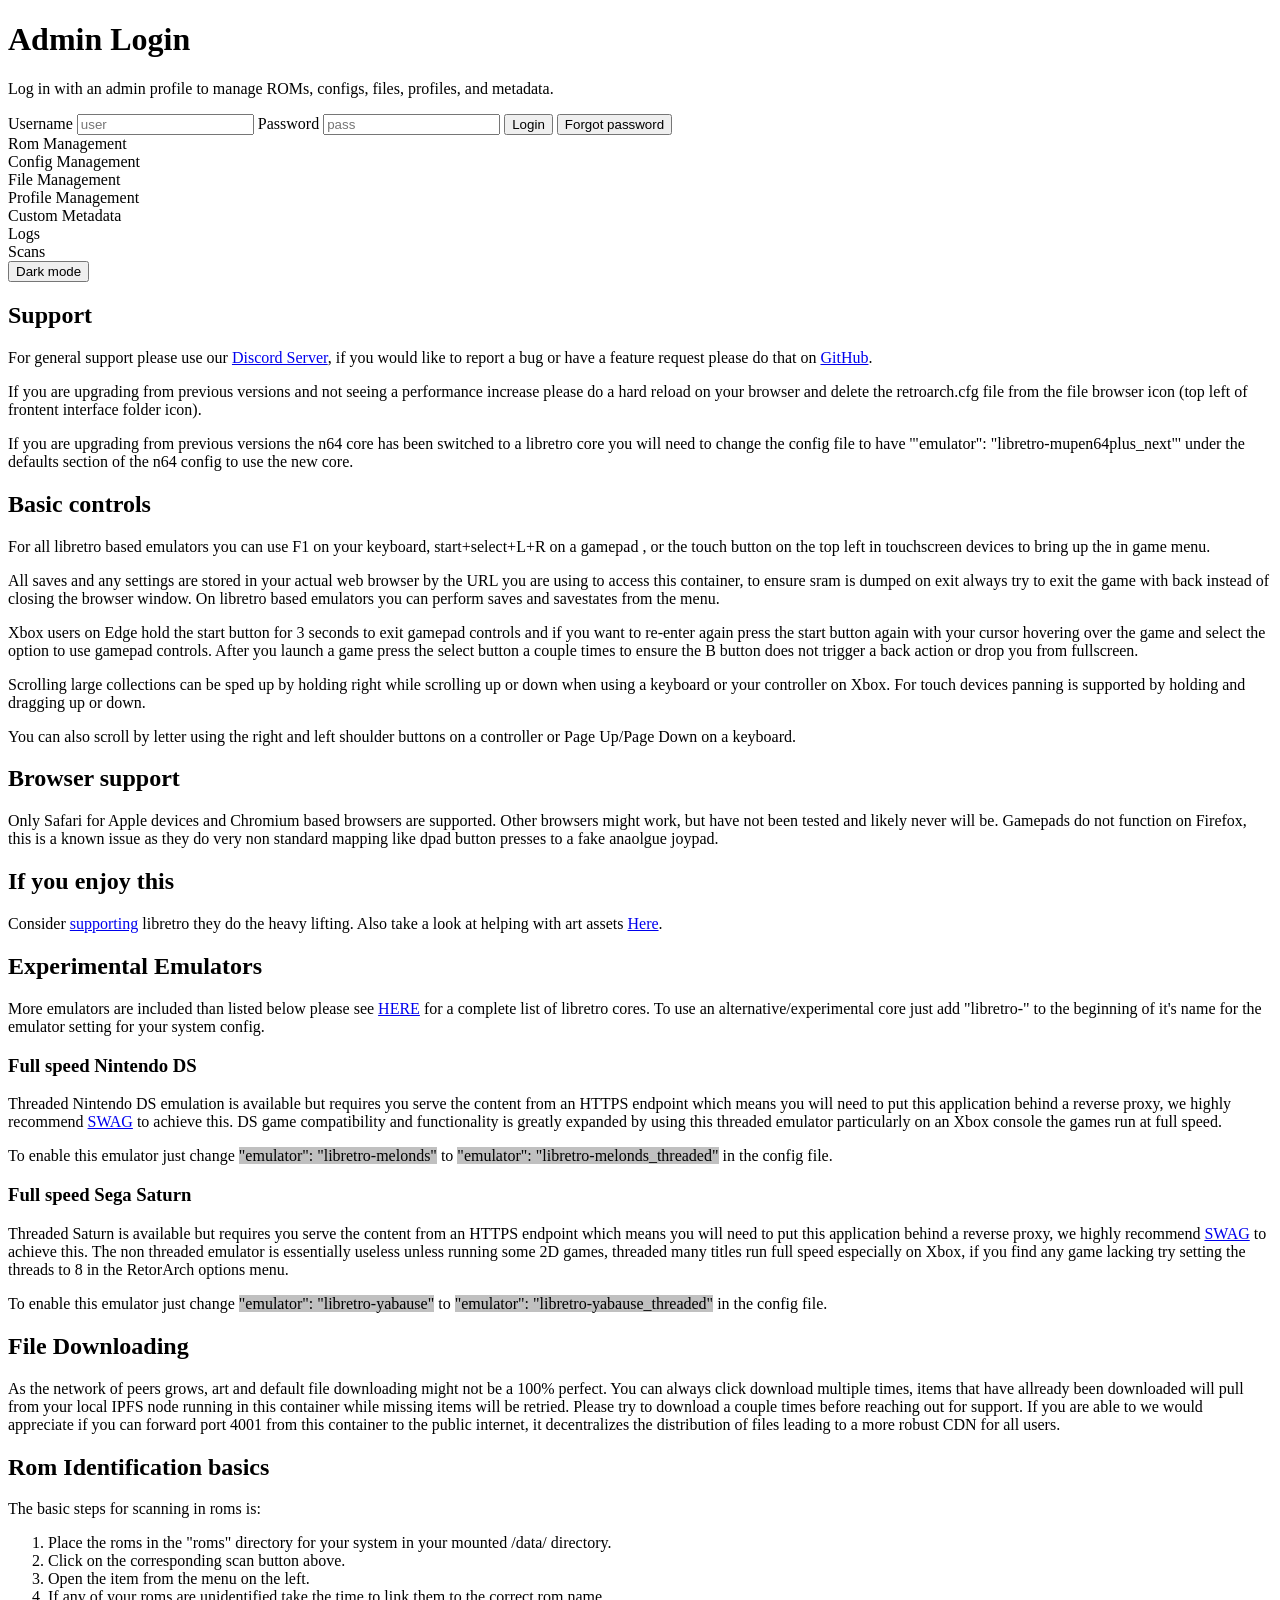
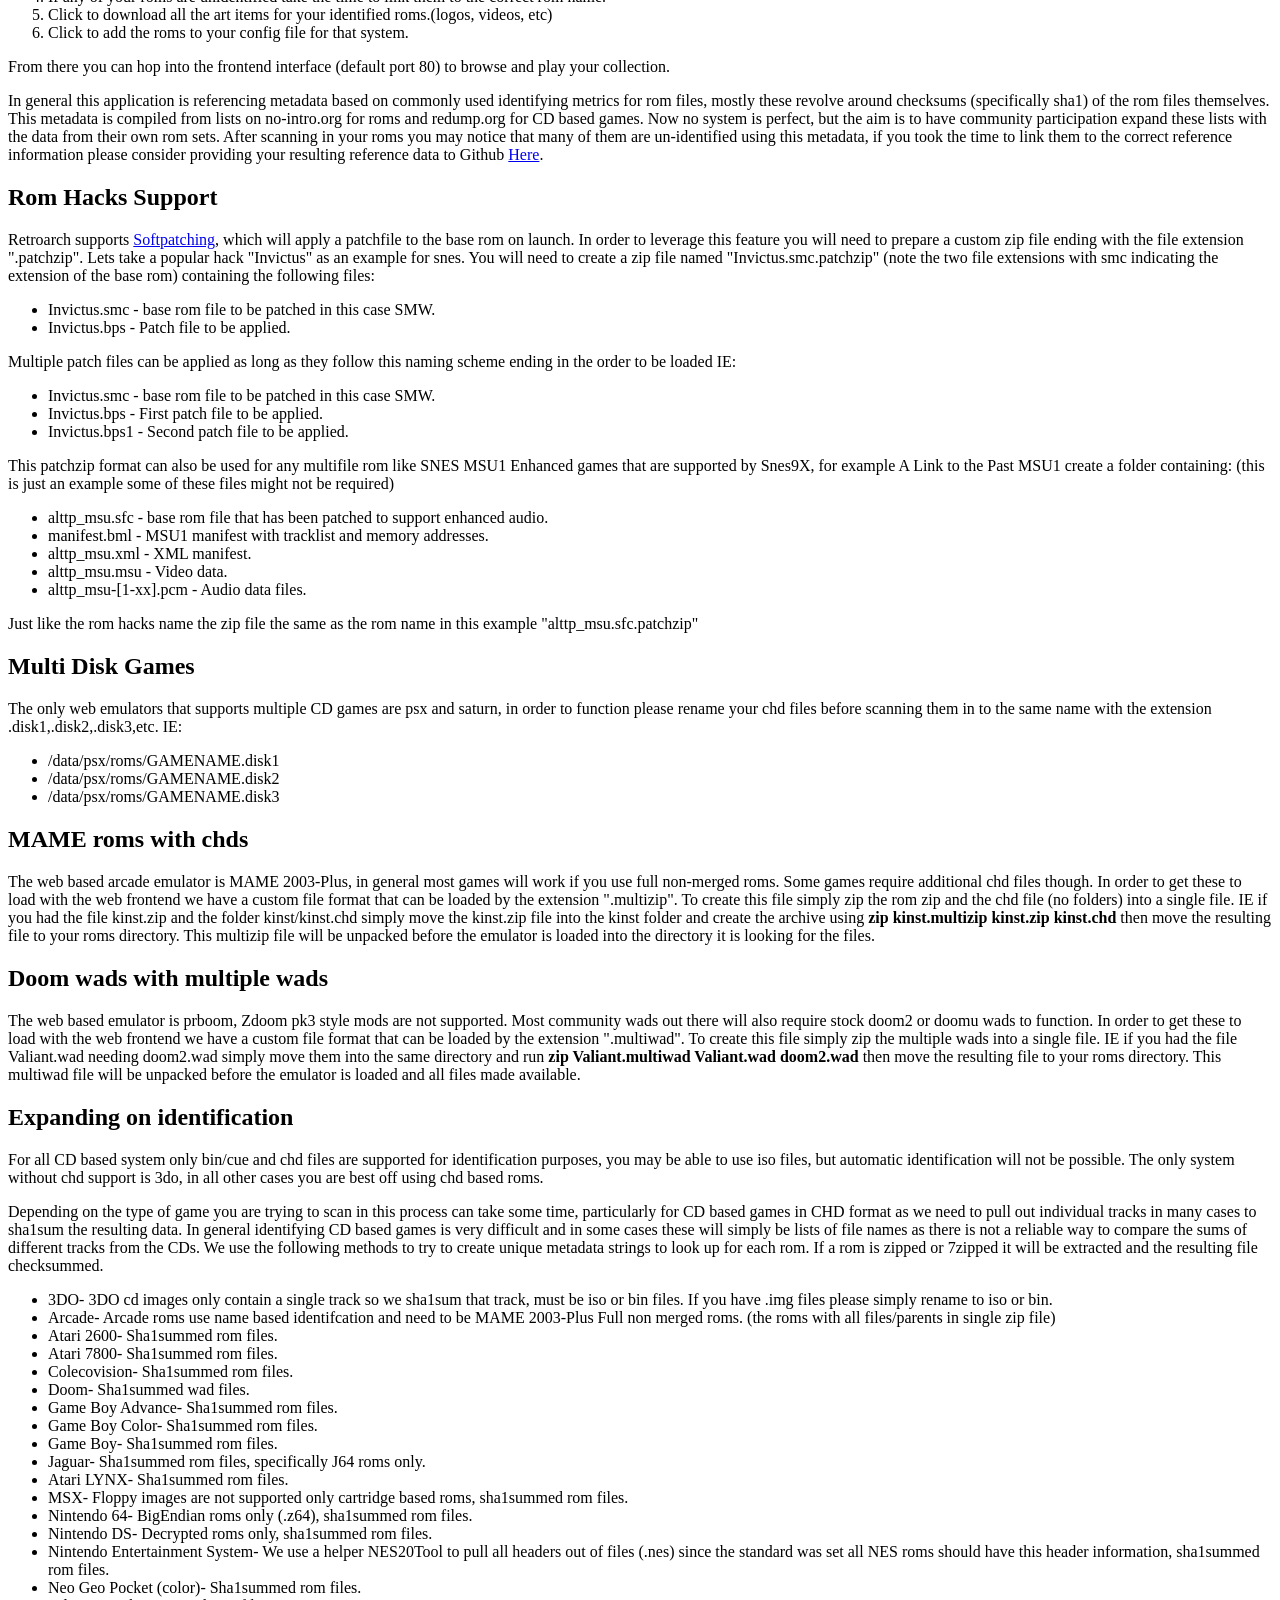
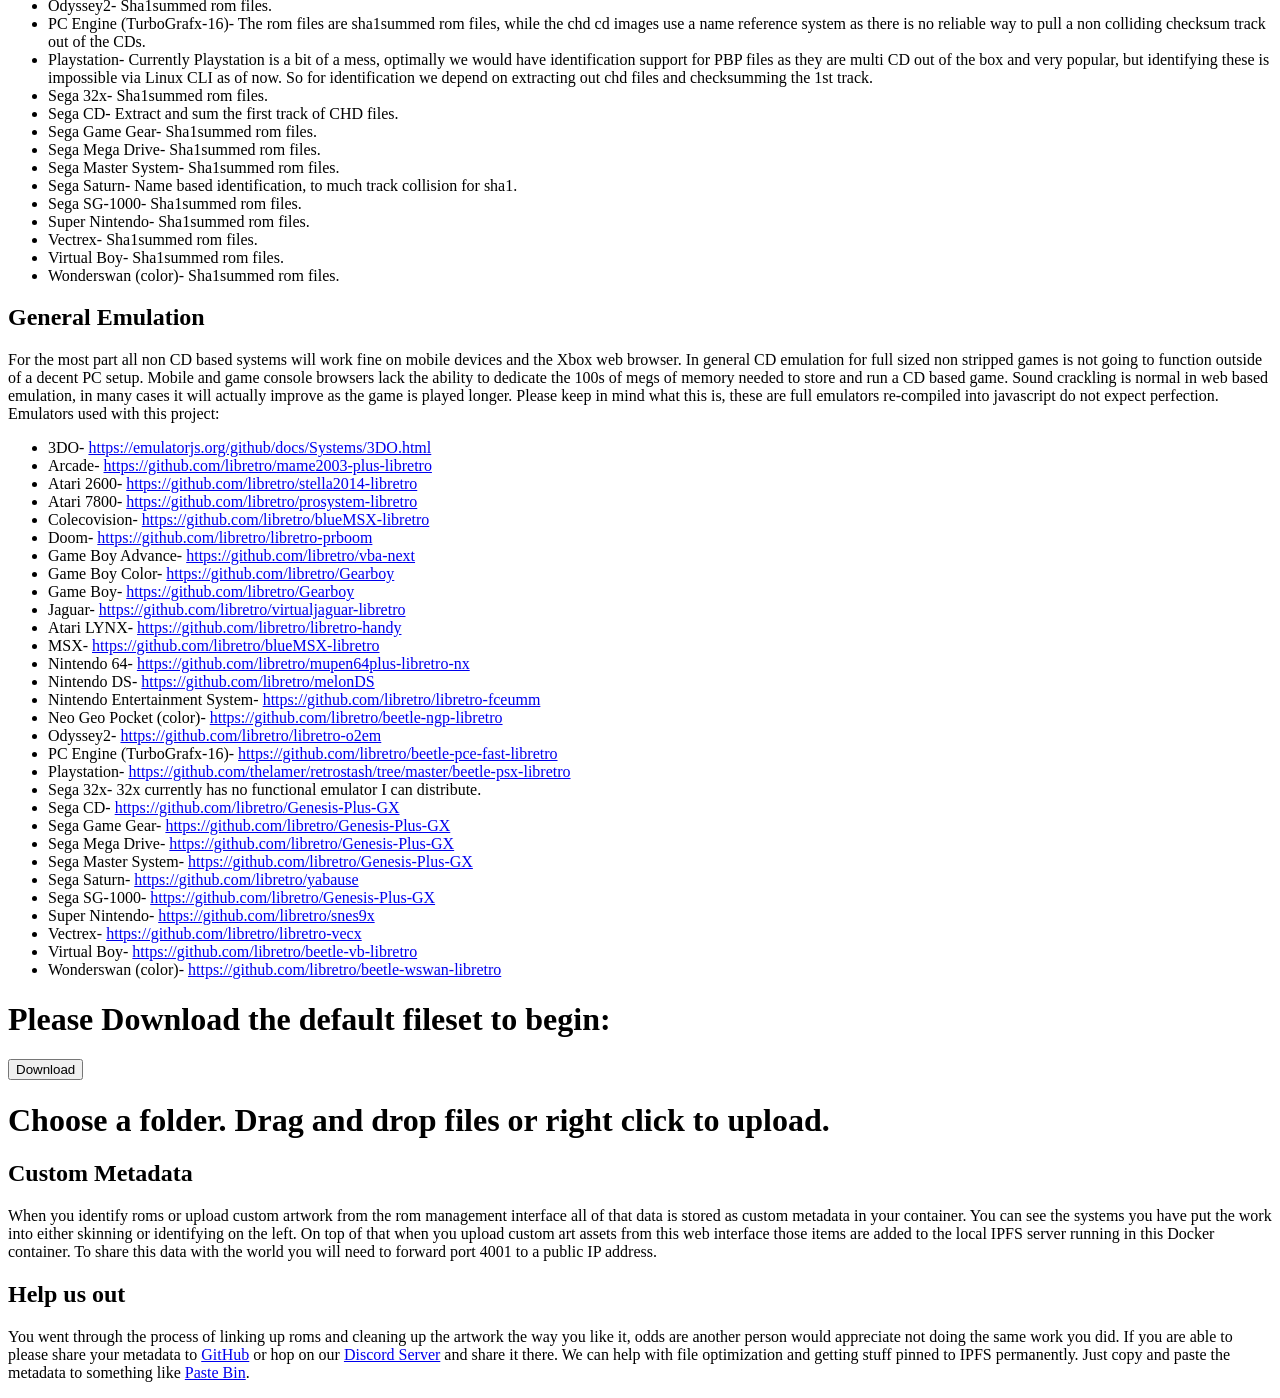
==== docker/linuxserver-overlay/public/index.html @ cae98486 "Fix admin art scan button wiring" ====
<!DOCTYPE html>
<html>
  <head>
    <title>EmulatorJS Manager</title>
    <meta name="viewport" content="width=device-width, initial-scale=1">
    <script>
      (function() {
        var savedTheme = localStorage.getItem('ejs-admin-theme');
        var prefersDark = window.matchMedia && window.matchMedia('(prefers-color-scheme: dark)').matches;
        document.documentElement.setAttribute('data-theme', savedTheme || (prefersDark ? 'dark' : 'light'));
      }());
    </script>
    <link rel="stylesheet" href="public/css/index.css?v=20260426-scan-fix-2">
  </head>
  <body class="admin-locked">
    <div id="admin-login" class="admin-login">
      <form id="admin-login-form" class="admin-login-card">
        <h1>Admin Login</h1>
        <p>Log in with an admin profile to manage ROMs, configs, files, profiles, and metadata.</p>
        <label for="admin-login-user">Username</label>
        <input id="admin-login-user" type="text" autocomplete="username" placeholder="user">
        <label for="admin-login-pass">Password</label>
        <input id="admin-login-pass" type="password" autocomplete="current-password" placeholder="pass">
        <button class="button" type="submit">Login</button>
        <button class="button" type="button" onclick="forgotAdminPassword()">Forgot password</button>
        <div id="admin-login-status" class="admin-login-status"></div>
      </form>
    </div>
    <div id="top" class="top">
      <div id="nav" class="nav">
        <div onclick="renderRoms()" class="top-item">Rom Management</div>
        <div onclick="renderConfigss()" class="top-item">Config Management</div>
        <div onclick="renderFiles()" class="top-item">File Management</div>
        <div onclick="renderProfile()" class="top-item">Profile Management</div>
        <div onclick="renderMeta()" class="top-item">Custom Metadata</div>
        <div onclick="renderLogsView()" class="top-item">Logs</div>
        <div onclick="renderScansView()" class="top-item">Scans</div>
      </div>
      <div class="theme-actions">
        <button id="theme-toggle" class="button theme-toggle" type="button" aria-label="Toggle dark mode">Dark mode</button>
      </div>
      <div id="admin-session" class="nav-buttons"></div>
      <div id="nav-buttons" class="nav-buttons"></div>
    </div>
    <div class="page-container">
      <div id="side"></div>
      <div id="main"></div>
    </div>
    <div id="modal">
      <div id="modal-content"></div>
      <div id="close" onclick="closeModal()"></div>
    </div>
    <div id="rominfo" class="hidden">
      <div class="readme">
        <h2>Support</h2>
	<p>For general support please use our <a href="https://discord.gg/YWrKVTn">Discord Server</a>, if you would like to report a bug or have a feature request please do that on <a href="https://github.com/linuxserver/emulatorjs/issues">GitHub</a>.</p>
        <p>If you are upgrading from previous versions and not seeing a performance increase please do a hard reload on your browser and delete the retroarch.cfg file from the file browser icon (top left of frontent interface folder icon).</p>
        <p>If you are upgrading from previous versions the n64 core has been switched to a libretro core you will need to change the config file to have '"emulator": "libretro-mupen64plus_next"' under the defaults section of the n64 config to use the new core.</p>
        <h2>Basic controls</h2>
        <p>For all libretro based emulators you can use F1 on your keyboard, start+select+L+R on a gamepad , or the touch button on the top left in touchscreen devices to bring up the in game menu.</p>
        <p>All saves and any settings are stored in your actual web browser by the URL you are using to access this container, to ensure sram is dumped on exit always try to exit the game with back instead of closing the browser window. On libretro based emulators you can perform saves and savestates from the menu.</p>
        <p>Xbox users on Edge hold the start button for 3 seconds to exit gamepad controls and if you want to re-enter again press the start button again with your cursor hovering over the game and select the option to use gamepad controls. After you launch a game press the select button a couple times to ensure the B button does not trigger a back action or drop you from fullscreen.</p>
	<p>Scrolling large collections can be sped up by holding right while scrolling up or down when using a keyboard or your controller on Xbox. For touch devices panning is supported by holding and dragging up or down.</p>
        <p>You can also scroll by letter using the right and left shoulder buttons on a controller or Page Up/Page Down on a keyboard.</p>
	<h2>Browser support</h2>
	<p>Only Safari for Apple devices and Chromium based browsers are supported. Other browsers might work, but have not been tested and likely never will be. Gamepads do not function on Firefox, this is a known issue as they do very non standard mapping like dpad button presses to a fake anaolgue joypad.</p>
        <h2>If you enjoy this</h2>
	<p>Consider <a href="https://retroarch.com/index.php?page=donate">supporting</a> libretro they do the heavy lifting. Also take a look at helping with art assets <a href="https://github.com/linuxserver/emulatorjs">Here</a>.</p>
        <h2>Experimental Emulators</h2>
        <p>More emulators are included than listed below please see <a href="https://github.com/linuxserver/libretrojs">HERE</a> for a complete list of libretro cores. To use an alternative/experimental core just add "libretro-" to the beginning of it's name for the emulator setting for your system config.</p>
	<h3>Full speed Nintendo DS</h3>
	<p>Threaded Nintendo DS emulation is available but requires you serve the content from an HTTPS endpoint which means you will need to put this application behind a reverse proxy, we highly recommend <a href="https://github.com/linuxserver/docker-swag">SWAG</a> to achieve this. DS game compatibility and functionality is greatly expanded by using this threaded emulator particularly on an Xbox console the games run at full speed.</p>
	<p>To enable this emulator just change <span style="background-color:silver;">"emulator": "libretro-melonds"</span> to <span style="background-color:silver;">"emulator": "libretro-melonds_threaded"</span> in the config file.</p>
        <h3>Full speed Sega Saturn</h3>
        <p>Threaded Saturn is available but requires you serve the content from an HTTPS endpoint which means you will need to put this application behind a reverse proxy, we highly recommend <a href="https://github.com/linuxserver/docker-swag">SWAG</a> to achieve this. The non threaded emulator is essentially useless unless running some 2D games, threaded many titles run full speed especially on Xbox, if you find any game lacking try setting the threads to 8 in the RetorArch options menu.</p>
        <p>To enable this emulator just change <span style="background-color:silver;">"emulator": "libretro-yabause"</span> to <span style="background-color:silver;">"emulator": "libretro-yabause_threaded"</span> in the config file.</p>
        <h2>File Downloading</h2>
        <p>As the network of peers grows, art and default file downloading might not be a 100% perfect. You can always click download multiple times, items that have allready been downloaded will pull from your local IPFS node running in this container while missing items will be retried. Please try to download a couple times before reaching out for support. If you are able to we would appreciate if you can forward port 4001 from this container to the public internet, it decentralizes the distribution of files leading to a more robust CDN for all users.</p>
        <h2>Rom Identification basics</h2>
        <p>The basic steps for scanning in roms is:</p>
        <ol>
          <li>Place the roms in the "roms" directory for your system in your mounted /data/ directory.</li>
          <li>Click on the corresponding scan button above.</li>
          <li>Open the item from the menu on the left.</li>
          <li>If any of your roms are unidentified take the time to link them to the correct rom name.</li>
          <li>Click to download all the art items for your identified roms.(logos, videos, etc)</li>
          <li>Click to add the roms to your config file for that system.</li>
        </ol>
        <p>From there you can hop into the frontend interface (default port 80) to browse and play your collection.</p>
        <p>In general this application is referencing metadata based on commonly used identifying metrics for rom files, mostly these revolve around checksums (specifically sha1) of the rom files themselves. This metadata is compiled from lists on no-intro.org for roms and redump.org for CD based games. Now no system is perfect, but the aim is to have community participation expand these lists with the data from their own rom sets. After scanning in your roms you may notice that many of them are un-identified using this metadata, if you took the time to link them to the correct reference information please consider providing your resulting reference data to Github <a href="https://github.com/linuxserver/emulatorjs">Here</a>.</p>
        <h2>Rom Hacks Support</h2>
        <p>Retroarch supports <a href="https://docs.libretro.com/guides/softpatching/">Softpatching</a>, which will apply a patchfile to the base rom on launch. In order to leverage this feature you will need to prepare a custom zip file ending with the file extension ".patchzip". Lets take a popular hack "Invictus" as an example for snes. You will need to create a zip file named "Invictus.smc.patchzip" (note the two file extensions with smc indicating the extension of the base rom) containing the following files:</p>
        <ul>
          <li>Invictus.smc - base rom file to be patched in this case SMW.</li>
          <li>Invictus.bps - Patch file to be applied.</li>
        </ul>
        <p>Multiple patch files can be applied as long as they follow this naming scheme ending in the order to be loaded IE:</p>
        <ul>
          <li>Invictus.smc - base rom file to be patched in this case SMW.</li>
          <li>Invictus.bps - First patch file to be applied.</li>
          <li>Invictus.bps1 - Second patch file to be applied.</li>
        </ul>
        <p>This patchzip format can also be used for any multifile rom like SNES MSU1 Enhanced games that are supported by Snes9X, for example A Link to the Past MSU1 create a folder containing: (this is just an example some of these files might not be required)</p>
        <ul>
          <li>alttp_msu.sfc - base rom file that has been patched to support enhanced audio.</li>
          <li>manifest.bml - MSU1 manifest with tracklist and memory addresses.</li>
          <li>alttp_msu.xml - XML manifest.</li>
          <li>alttp_msu.msu - Video data.</li>
          <li>alttp_msu-[1-xx].pcm - Audio data files.</li>
        </ul>
        <p>Just like the rom hacks name the zip file the same as the rom name in this example "alttp_msu.sfc.patchzip"</p>
        <h2>Multi Disk Games</h2>
        <p>The only web emulators that supports multiple CD games are psx and saturn, in order to function please rename your chd files before scanning them in to the same name with the extension .disk1,.disk2,.disk3,etc. IE:</p>
        <ul>
          <li>/data/psx/roms/GAMENAME.disk1</li>
          <li>/data/psx/roms/GAMENAME.disk2</li>
          <li>/data/psx/roms/GAMENAME.disk3</li>
        </ul>
	<h2>MAME roms with chds</h2>
	<p>The web based arcade emulator is MAME 2003-Plus, in general most games will work if you use full non-merged roms. Some games require additional chd files though. In order to get these to load with the web frontend we have a custom file format that can be loaded by the extension ".multizip". To create this file simply zip the rom zip and the chd file (no folders) into a single file. IE if you had the file kinst.zip and the folder kinst/kinst.chd simply move the kinst.zip file into the kinst folder and create the archive using <b>zip kinst.multizip kinst.zip kinst.chd</b> then move the resulting file to your roms directory. This multizip file will be unpacked before the emulator is loaded into the directory it is looking for the files.</p>
        <h2>Doom wads with multiple wads</h2>
        <p>The web based emulator is prboom, Zdoom pk3 style mods are not supported. Most community wads out there will also require stock doom2 or doomu wads to function. In order to get these to load with the web frontend we have a custom file format that can be loaded by the extension ".multiwad". To create this file simply zip the multiple wads into a single file. IE if you had the file Valiant.wad needing doom2.wad simply move them into the same directory and run <b>zip Valiant.multiwad Valiant.wad doom2.wad</b> then move the resulting file to your roms directory. This multiwad file will be unpacked before the emulator is loaded and all files made available.</p>
        <h2>Expanding on identification</h2>
        <p>For all CD based system only bin/cue and chd files are supported for identification purposes, you may be able to use iso files, but automatic identification will not be possible. The only system without chd support is 3do, in all other cases you are best off using chd based roms.<p>
        <p>Depending on the type of game you are trying to scan in this process can take some time, particularly for CD based games in CHD format as we need to pull out individual tracks in many cases to sha1sum the resulting data. In general identifying CD based games is very difficult and in some cases these will simply be lists of file names as there is not a reliable way to compare the sums of different tracks from the CDs. We use the following methods to try to create unique metadata strings to look up for each rom. If a rom is zipped or 7zipped it will be extracted and the resulting file checksummed.</p>
        <ul>
          <li>3DO- 3DO cd images only contain a single track so we sha1sum that track, must be iso or bin files. If you have .img files please simply rename to iso or bin.</li>
          <li>Arcade- Arcade roms use name based identifcation and need to be MAME 2003-Plus Full non merged roms. (the roms with all files/parents in single zip file)</li>
          <li>Atari 2600- Sha1summed rom files.</li>
          <li>Atari 7800- Sha1summed rom files.</li>
          <li>Colecovision- Sha1summed rom files.</li>
          <li>Doom- Sha1summed wad files.</li>
          <li>Game Boy Advance- Sha1summed rom files.</li>
          <li>Game Boy Color- Sha1summed rom files.</li>
          <li>Game Boy- Sha1summed rom files.</li>
          <li>Jaguar- Sha1summed rom files, specifically J64 roms only.</li>
          <li>Atari LYNX- Sha1summed rom files.</li>
          <li>MSX- Floppy images are not supported only cartridge based roms, sha1summed rom files.</li>
          <li>Nintendo 64- BigEndian roms only (.z64), sha1summed rom files.</li>
          <li>Nintendo DS- Decrypted roms only, sha1summed rom files.</li>
          <li>Nintendo Entertainment System- We use a helper NES20Tool to pull all headers out of files (.nes) since the standard was set all NES roms should have this header information, sha1summed rom files.</li>
          <li>Neo Geo Pocket (color)- Sha1summed rom files.</li>
          <li>Odyssey2- Sha1summed rom files.</li>
          <li>PC Engine (TurboGrafx-16)- The rom files are sha1summed rom files, while the chd cd images use a name reference system as there is no reliable way to pull a non colliding checksum track out of the CDs.</li>
          <li>Playstation- Currently Playstation is a bit of a mess, optimally we would have identification support for PBP files as they are multi CD out of the box and very popular, but identifying these is impossible via Linux CLI as of now. So for identification we depend on extracting out chd files and checksumming the 1st track.</li>
          <li>Sega 32x- Sha1summed rom files.</li>
          <li>Sega CD- Extract and sum the first track of CHD files.</li>
          <li>Sega Game Gear- Sha1summed rom files.</li>
          <li>Sega Mega Drive- Sha1summed rom files.</li>
          <li>Sega Master System- Sha1summed rom files.</li>
          <li>Sega Saturn- Name based identification, to much track collision for sha1.</li>
          <li>Sega SG-1000- Sha1summed rom files.</li>
          <li>Super Nintendo- Sha1summed rom files.</li>
          <li>Vectrex- Sha1summed rom files.</li>
          <li>Virtual Boy- Sha1summed rom files.</li>
          <li>Wonderswan (color)- Sha1summed rom files.</li>
        </ul>
        <h2>General Emulation</h2>
	<p>For the most part all non CD based systems will work fine on mobile devices and the Xbox web browser. In general CD emulation for full sized non stripped games is not going to function outside of a decent PC setup. Mobile and game console browsers lack the ability to dedicate the 100s of megs of memory needed to store and run a CD based game. Sound crackling is normal in web based emulation, in many cases it will actually improve as the game is played longer. Please keep in mind what this is, these are full emulators re-compiled into javascript do not expect perfection. Emulators used with this project:</p>
        <ul>
          <li>3DO- <a href="https://emulatorjs.org/github/docs/Systems/3DO.html">https://emulatorjs.org/github/docs/Systems/3DO.html</a></li>
	  <li>Arcade- <a href="https://github.com/libretro/mame2003-plus-libretro">https://github.com/libretro/mame2003-plus-libretro</a></li>
	  <li>Atari 2600- <a href="https://github.com/libretro/stella2014-libretro">https://github.com/libretro/stella2014-libretro</a></li>
	  <li>Atari 7800- <a href="https://github.com/libretro/prosystem-libretro">https://github.com/libretro/prosystem-libretro</a></li>
	  <li>Colecovision- <a href="https://github.com/libretro/blueMSX-libretro">https://github.com/libretro/blueMSX-libretro</a></li>
	  <li>Doom- <a href="https://github.com/libretro/libretro-prboom">https://github.com/libretro/libretro-prboom</a></li>
          <li>Game Boy Advance- <a href="https://github.com/libretro/vba-next">https://github.com/libretro/vba-next</a></li>
          <li>Game Boy Color- <a href="https://github.com/libretro/Gearboy">https://github.com/libretro/Gearboy</a></li>
          <li>Game Boy- <a href="https://github.com/libretro/Gearboy">https://github.com/libretro/Gearboy</a></li>
          <li>Jaguar- <a href="https://github.com/libretro/virtualjaguar-libretro">https://github.com/libretro/virtualjaguar-libretro</a></li>
          <li>Atari LYNX- <a href="https://github.com/libretro/libretro-handy">https://github.com/libretro/libretro-handy</a></li>
          <li>MSX- <a href="https://github.com/libretro/blueMSX-libretro">https://github.com/libretro/blueMSX-libretro</a></li>
          <li>Nintendo 64- <a href="https://github.com/libretro/mupen64plus-libretro-nx">https://github.com/libretro/mupen64plus-libretro-nx</a></li>
          <li>Nintendo DS- <a href="https://github.com/libretro/melonDS">https://github.com/libretro/melonDS</a></li>
          <li>Nintendo Entertainment System- <a href="https://github.com/libretro/libretro-fceumm">https://github.com/libretro/libretro-fceumm</a></li>
          <li>Neo Geo Pocket (color)- <a href="https://github.com/libretro/beetle-ngp-libretro">https://github.com/libretro/beetle-ngp-libretro</a></li>
          <li>Odyssey2- <a href="https://github.com/libretro/libretro-o2em">https://github.com/libretro/libretro-o2em</a></li>
          <li>PC Engine (TurboGrafx-16)- <a href="https://github.com/libretro/beetle-pce-fast-libretro">https://github.com/libretro/beetle-pce-fast-libretro</a></li>
          <li>Playstation- <a href="https://github.com/thelamer/retrostash/tree/master/beetle-psx-libretro">https://github.com/thelamer/retrostash/tree/master/beetle-psx-libretro</a></li>
          <li>Sega 32x- 32x currently has no functional emulator I can distribute.</a></li>
          <li>Sega CD- <a href="https://github.com/libretro/Genesis-Plus-GX">https://github.com/libretro/Genesis-Plus-GX</a></li>
          <li>Sega Game Gear- <a href="https://github.com/libretro/Genesis-Plus-GX">https://github.com/libretro/Genesis-Plus-GX</a></li>
          <li>Sega Mega Drive- <a href="https://github.com/libretro/Genesis-Plus-GX">https://github.com/libretro/Genesis-Plus-GX</a></li>
          <li>Sega Master System- <a href="https://github.com/libretro/Genesis-Plus-GX">https://github.com/libretro/Genesis-Plus-GX</a></li>
          <li>Sega Saturn- <a href="https://github.com/libretro/yabause">https://github.com/libretro/yabause</a></li>
          <li>Sega SG-1000- <a href="https://github.com/libretro/Genesis-Plus-GX">https://github.com/libretro/Genesis-Plus-GX</a></li>
          <li>Super Nintendo- <a href="https://github.com/libretro/snes9x">https://github.com/libretro/snes9x</a></li>
          <li>Vectrex- <a href="https://github.com/libretro/libretro-vecx">https://github.com/libretro/libretro-vecx</a></li>
          <li>Virtual Boy- <a href="https://github.com/libretro/beetle-vb-libretro">https://github.com/libretro/beetle-vb-libretro</a></li>
	  <li>Wonderswan (color)- <a href="https://github.com/libretro/beetle-wswan-libretro">https://github.com/libretro/beetle-wswan-libretro</a></li>
        </ul>
      </div>
    </div>
    <div id="landing" class="hidden">
      <div class="centered">
        <h1>Please Download the default fileset to begin:</h1>
	<button class="scanbutton hover" onclick="dlDefaultFiles()">Download</button>
      </div>
    </div>
    <div id="filelanding" class="hidden">
      <div class="centered">
        <h1>Choose a folder. Drag and drop files or right click to upload.</h1>
      </div>
    </div>
    <div id="metainfo" class="hidden">
      <div class="readme">
        <h2>Custom Metadata</h2>
	<p>When you identify roms or upload custom artwork from the rom management interface all of that data is stored as custom metadata in your container. You can see the systems you have put the work into either skinning or identifying on the left. On top of that when you upload custom art assets from this web interface those items are added to the local IPFS server running in this Docker container. To share this data with the world you will need to forward port 4001 to a public IP address.</p>
	<h2>Help us out</h2>
	<p>You went through the process of linking up roms and cleaning up the artwork the way you like it, odds are another person would appreciate not doing the same work you did. If you are able to please share your metadata to <a href="https://github.com/linuxserver/emulatorjs/issues">GitHub</a> or hop on our <a href="https://discord.gg/YWrKVTn">Discord Server</a> and share it there. We can help with file optimization and getting stuff pinned to IPFS permanently. Just copy and paste the metadata to something like <a href="https://pastebin.com/">Paste Bin</a>.</p>
      </div>
    </div>
    <script src="socket.io/socket.io.js"></script>
    <script src="public/js/vendor/jquery.min.js"></script>
    <script src="public/js/vendor/ace.js"></script>
    <script src="public/js/index.js?v=20260426-scan-fix-2"></script>
  </body>
</html>
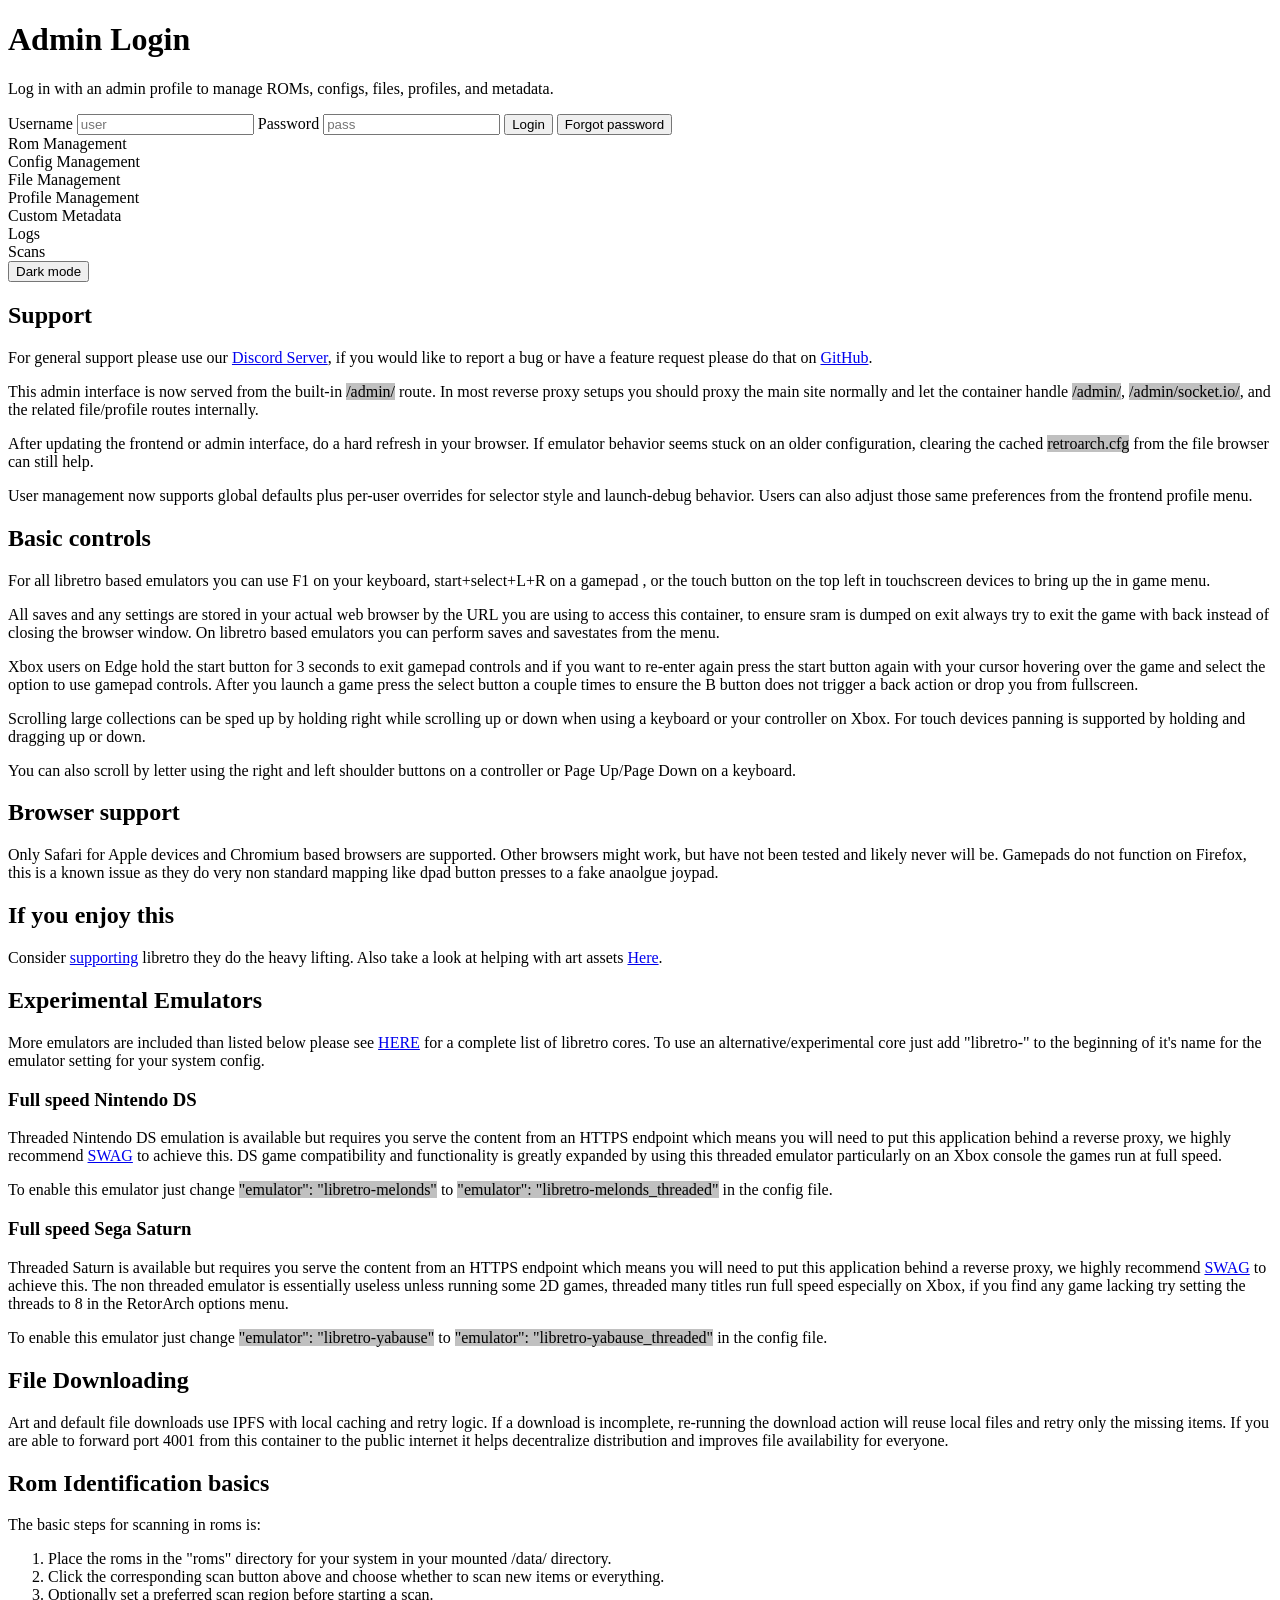
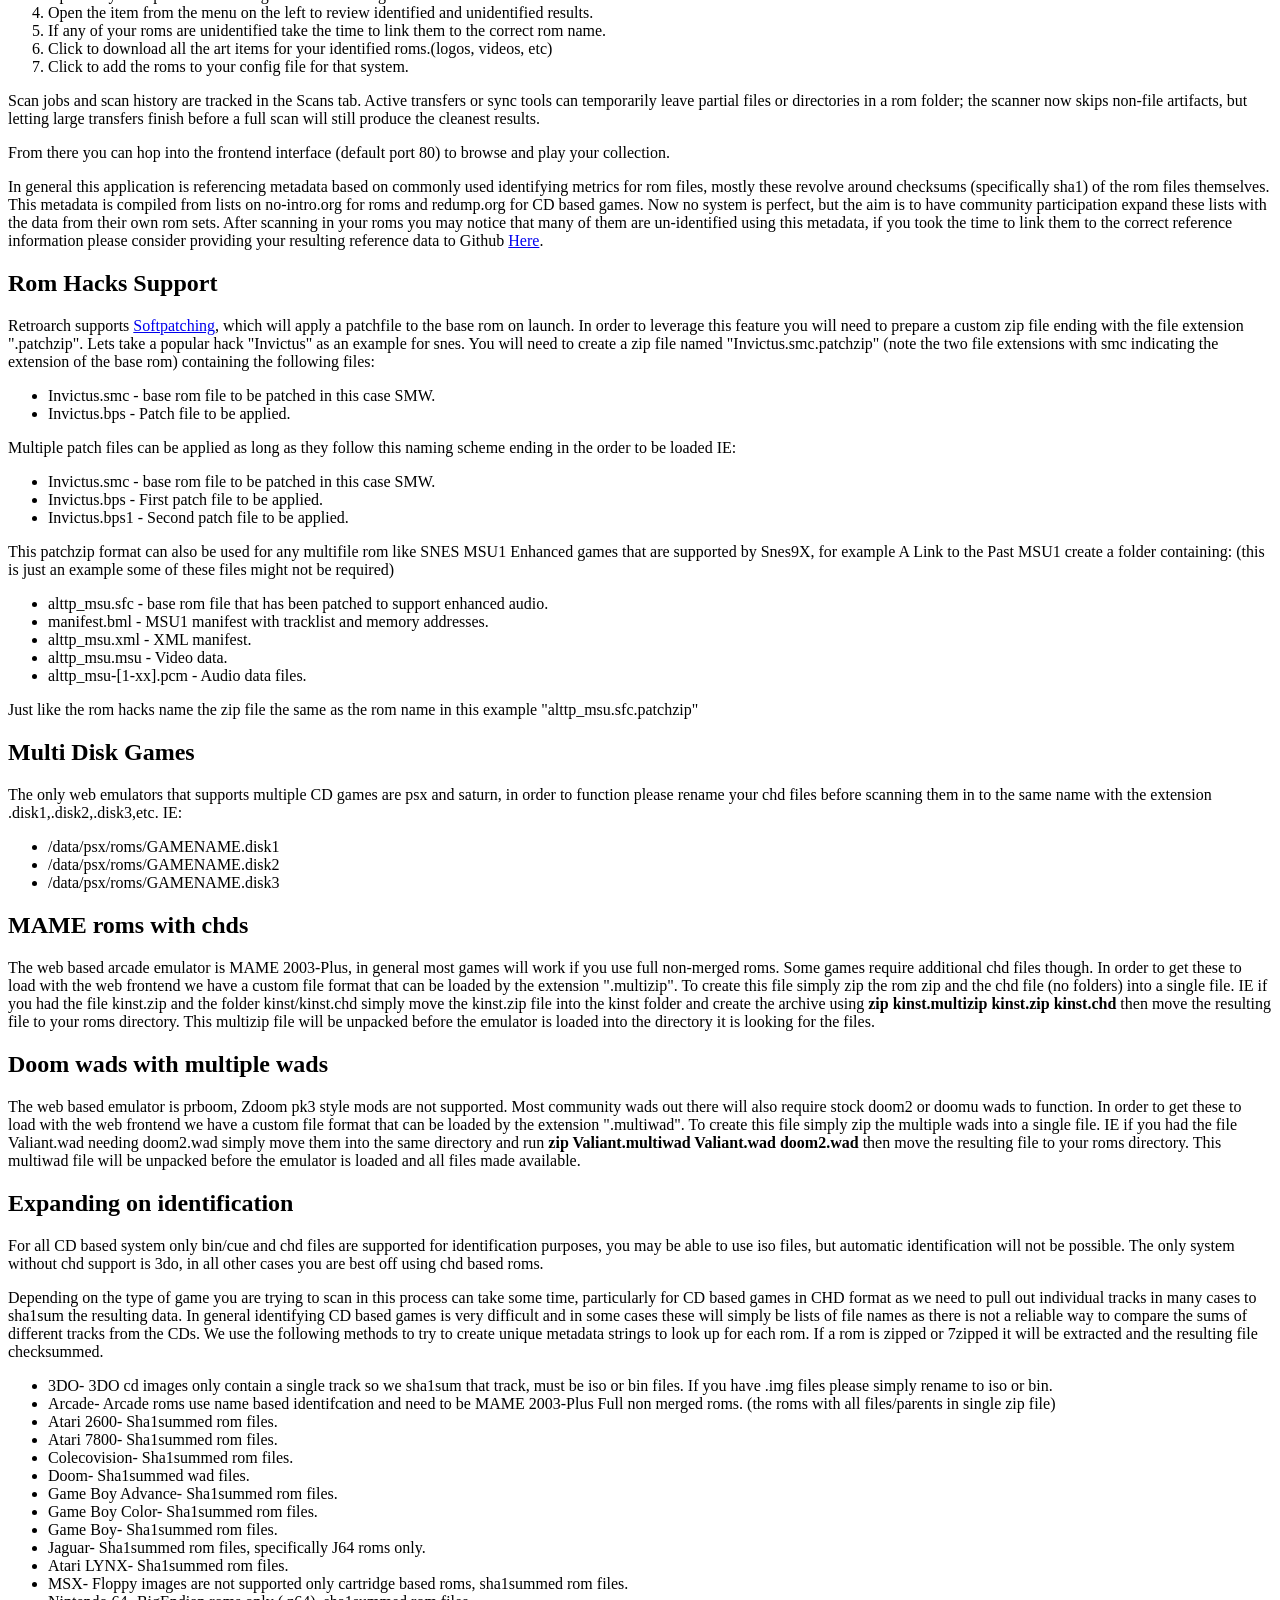
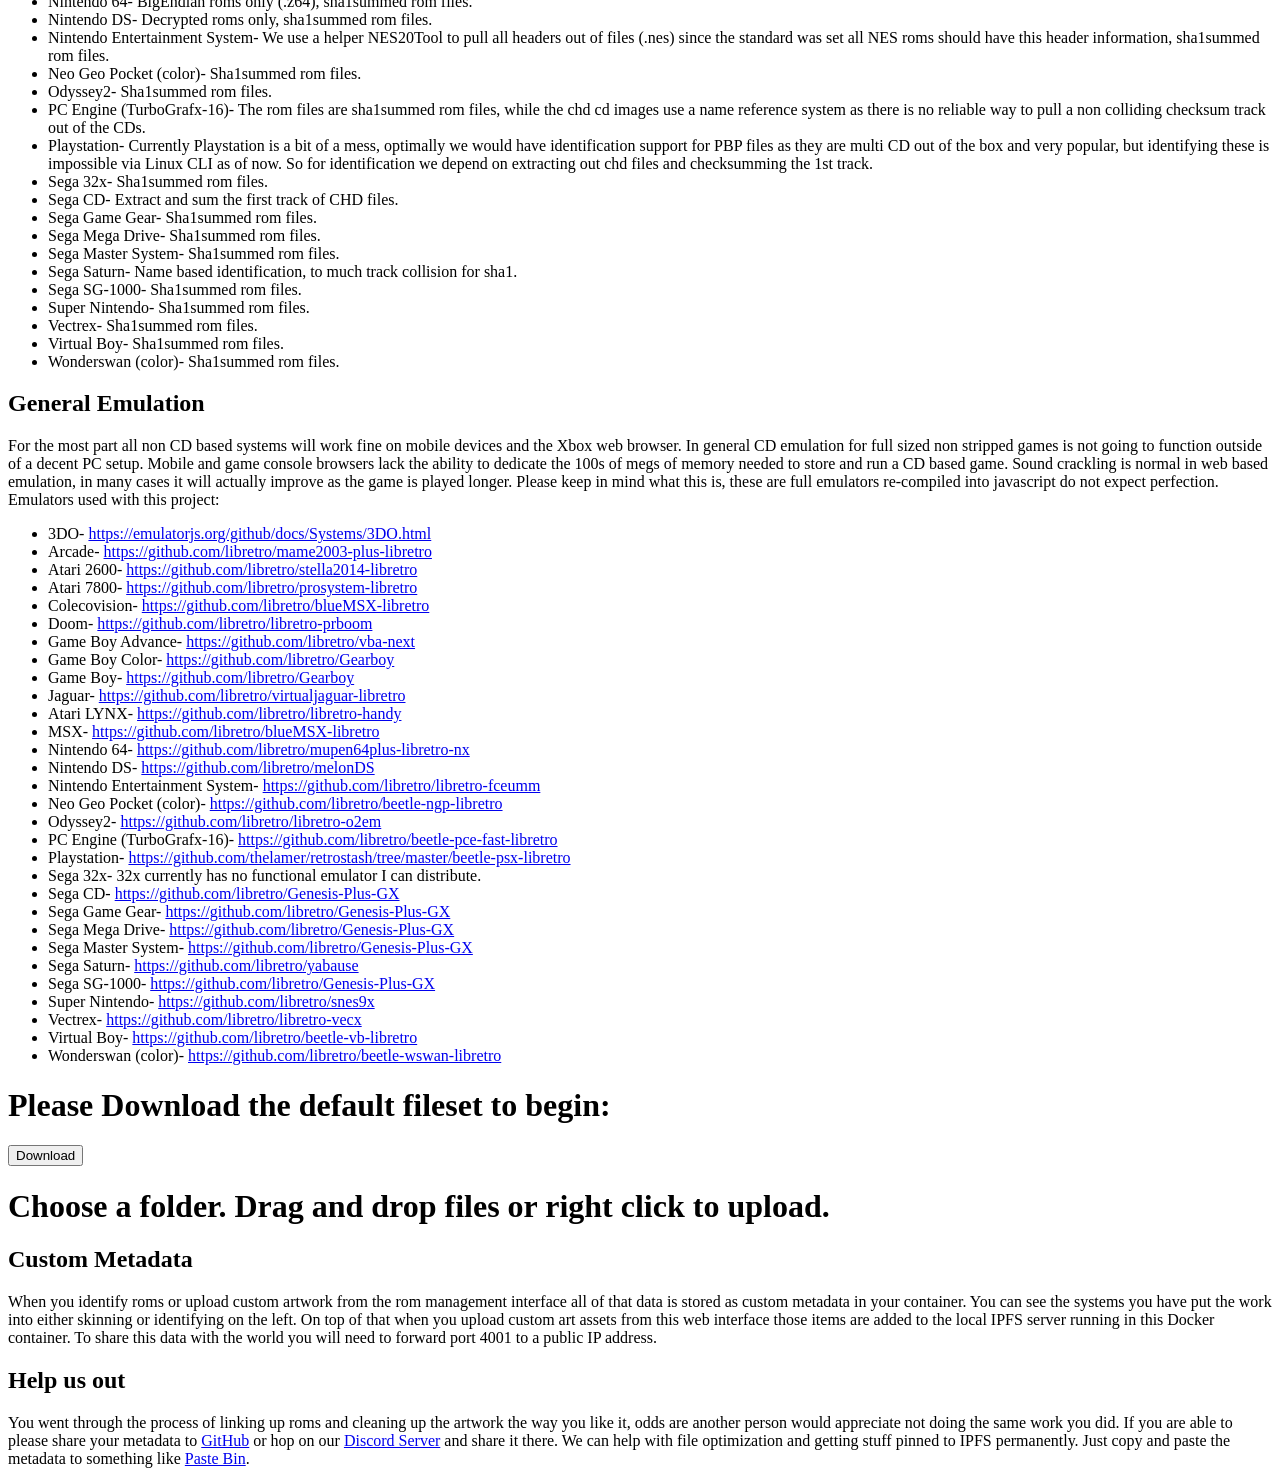
==== commit 9f57f4d4: "Refresh admin landing guidance" ====
--- a/docker/linuxserver-overlay/public/index.html
+++ b/docker/linuxserver-overlay/public/index.html
@@ -10,7 +10,7 @@
         document.documentElement.setAttribute('data-theme', savedTheme || (prefersDark ? 'dark' : 'light'));
       }());
     </script>
-    <link rel="stylesheet" href="public/css/index.css?v=20260426-scan-fix-2">
+    <link rel="stylesheet" href="public/css/index.css?v=20260504-admin-websocket-only">
   </head>
   <body class="admin-locked">
     <div id="admin-login" class="admin-login">
@@ -54,8 +54,9 @@
       <div class="readme">
         <h2>Support</h2>
 	<p>For general support please use our <a href="https://discord.gg/YWrKVTn">Discord Server</a>, if you would like to report a bug or have a feature request please do that on <a href="https://github.com/linuxserver/emulatorjs/issues">GitHub</a>.</p>
-        <p>If you are upgrading from previous versions and not seeing a performance increase please do a hard reload on your browser and delete the retroarch.cfg file from the file browser icon (top left of frontent interface folder icon).</p>
-        <p>If you are upgrading from previous versions the n64 core has been switched to a libretro core you will need to change the config file to have '"emulator": "libretro-mupen64plus_next"' under the defaults section of the n64 config to use the new core.</p>
+        <p>This admin interface is now served from the built-in <span style="background-color:silver;">/admin/</span> route. In most reverse proxy setups you should proxy the main site normally and let the container handle <span style="background-color:silver;">/admin/</span>, <span style="background-color:silver;">/admin/socket.io/</span>, and the related file/profile routes internally.</p>
+        <p>After updating the frontend or admin interface, do a hard refresh in your browser. If emulator behavior seems stuck on an older configuration, clearing the cached <span style="background-color:silver;">retroarch.cfg</span> from the file browser can still help.</p>
+        <p>User management now supports global defaults plus per-user overrides for selector style and launch-debug behavior. Users can also adjust those same preferences from the frontend profile menu.</p>
         <h2>Basic controls</h2>
         <p>For all libretro based emulators you can use F1 on your keyboard, start+select+L+R on a gamepad , or the touch button on the top left in touchscreen devices to bring up the in game menu.</p>
         <p>All saves and any settings are stored in your actual web browser by the URL you are using to access this container, to ensure sram is dumped on exit always try to exit the game with back instead of closing the browser window. On libretro based emulators you can perform saves and savestates from the menu.</p>
@@ -75,17 +76,19 @@
         <p>Threaded Saturn is available but requires you serve the content from an HTTPS endpoint which means you will need to put this application behind a reverse proxy, we highly recommend <a href="https://github.com/linuxserver/docker-swag">SWAG</a> to achieve this. The non threaded emulator is essentially useless unless running some 2D games, threaded many titles run full speed especially on Xbox, if you find any game lacking try setting the threads to 8 in the RetorArch options menu.</p>
         <p>To enable this emulator just change <span style="background-color:silver;">"emulator": "libretro-yabause"</span> to <span style="background-color:silver;">"emulator": "libretro-yabause_threaded"</span> in the config file.</p>
         <h2>File Downloading</h2>
-        <p>As the network of peers grows, art and default file downloading might not be a 100% perfect. You can always click download multiple times, items that have allready been downloaded will pull from your local IPFS node running in this container while missing items will be retried. Please try to download a couple times before reaching out for support. If you are able to we would appreciate if you can forward port 4001 from this container to the public internet, it decentralizes the distribution of files leading to a more robust CDN for all users.</p>
+        <p>Art and default file downloads use IPFS with local caching and retry logic. If a download is incomplete, re-running the download action will reuse local files and retry only the missing items. If you are able to forward port 4001 from this container to the public internet it helps decentralize distribution and improves file availability for everyone.</p>
         <h2>Rom Identification basics</h2>
         <p>The basic steps for scanning in roms is:</p>
         <ol>
           <li>Place the roms in the "roms" directory for your system in your mounted /data/ directory.</li>
-          <li>Click on the corresponding scan button above.</li>
-          <li>Open the item from the menu on the left.</li>
+          <li>Click the corresponding scan button above and choose whether to scan new items or everything.</li>
+          <li>Optionally set a preferred scan region before starting a scan.</li>
+          <li>Open the item from the menu on the left to review identified and unidentified results.</li>
           <li>If any of your roms are unidentified take the time to link them to the correct rom name.</li>
           <li>Click to download all the art items for your identified roms.(logos, videos, etc)</li>
           <li>Click to add the roms to your config file for that system.</li>
         </ol>
+        <p>Scan jobs and scan history are tracked in the Scans tab. Active transfers or sync tools can temporarily leave partial files or directories in a rom folder; the scanner now skips non-file artifacts, but letting large transfers finish before a full scan will still produce the cleanest results.</p>
         <p>From there you can hop into the frontend interface (default port 80) to browse and play your collection.</p>
         <p>In general this application is referencing metadata based on commonly used identifying metrics for rom files, mostly these revolve around checksums (specifically sha1) of the rom files themselves. This metadata is compiled from lists on no-intro.org for roms and redump.org for CD based games. Now no system is perfect, but the aim is to have community participation expand these lists with the data from their own rom sets. After scanning in your roms you may notice that many of them are un-identified using this metadata, if you took the time to link them to the correct reference information please consider providing your resulting reference data to Github <a href="https://github.com/linuxserver/emulatorjs">Here</a>.</p>
         <h2>Rom Hacks Support</h2>
@@ -213,6 +216,6 @@
     <script src="socket.io/socket.io.js"></script>
     <script src="public/js/vendor/jquery.min.js"></script>
     <script src="public/js/vendor/ace.js"></script>
-    <script src="public/js/index.js?v=20260426-scan-fix-2"></script>
+    <script src="public/js/index.js?v=20260504-admin-websocket-only"></script>
   </body>
 </html>
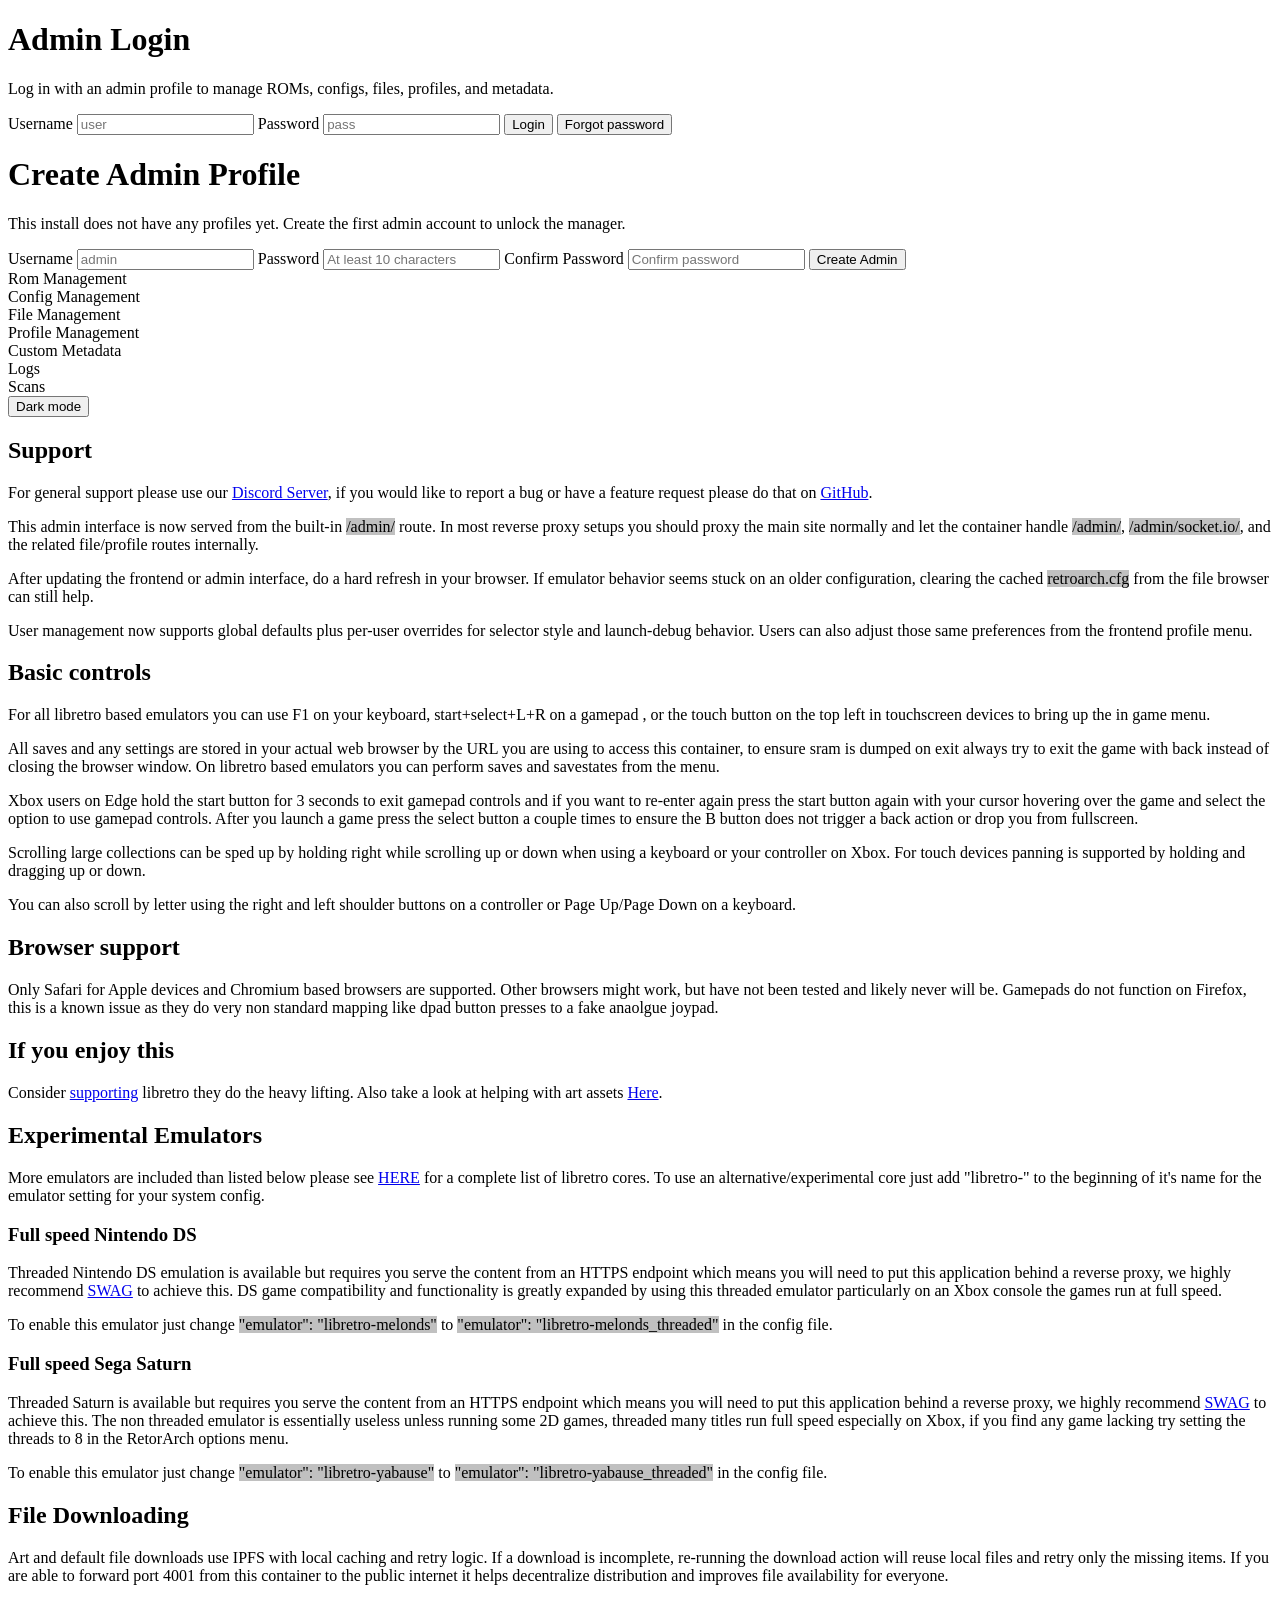
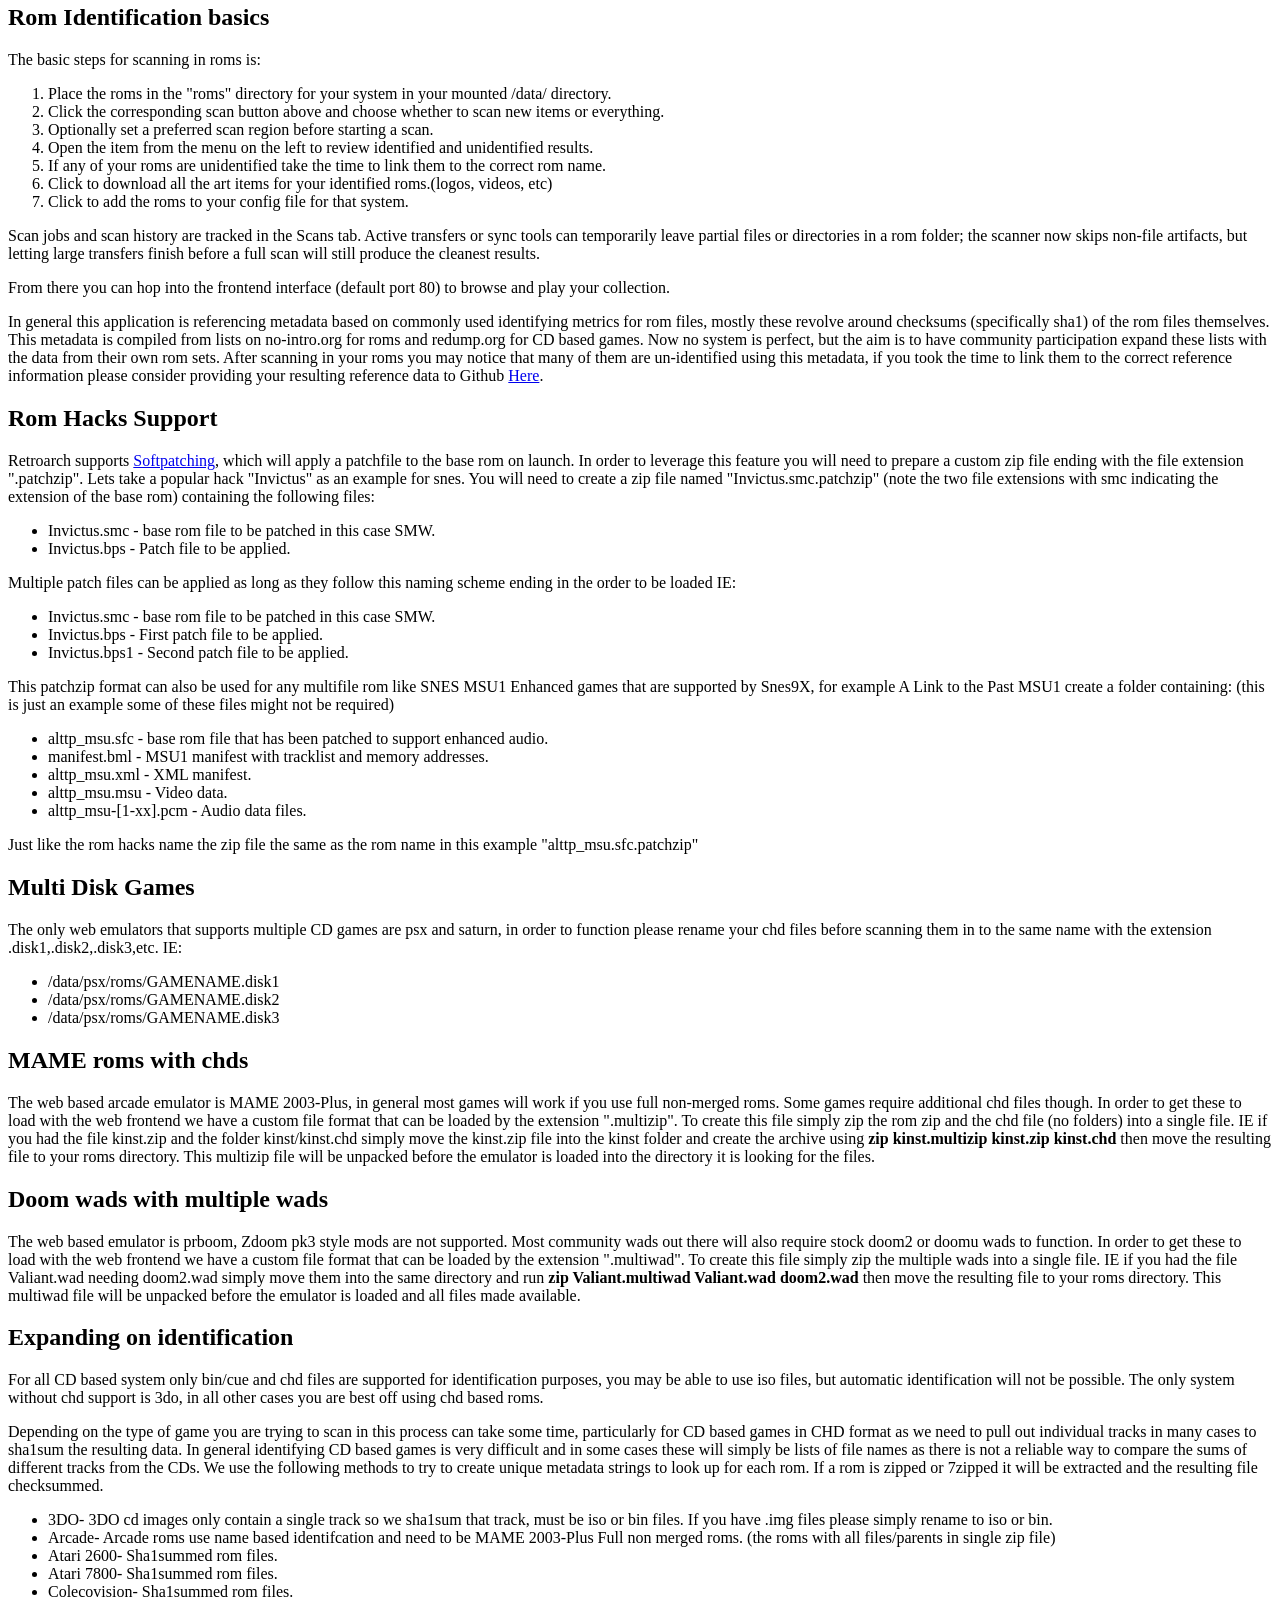
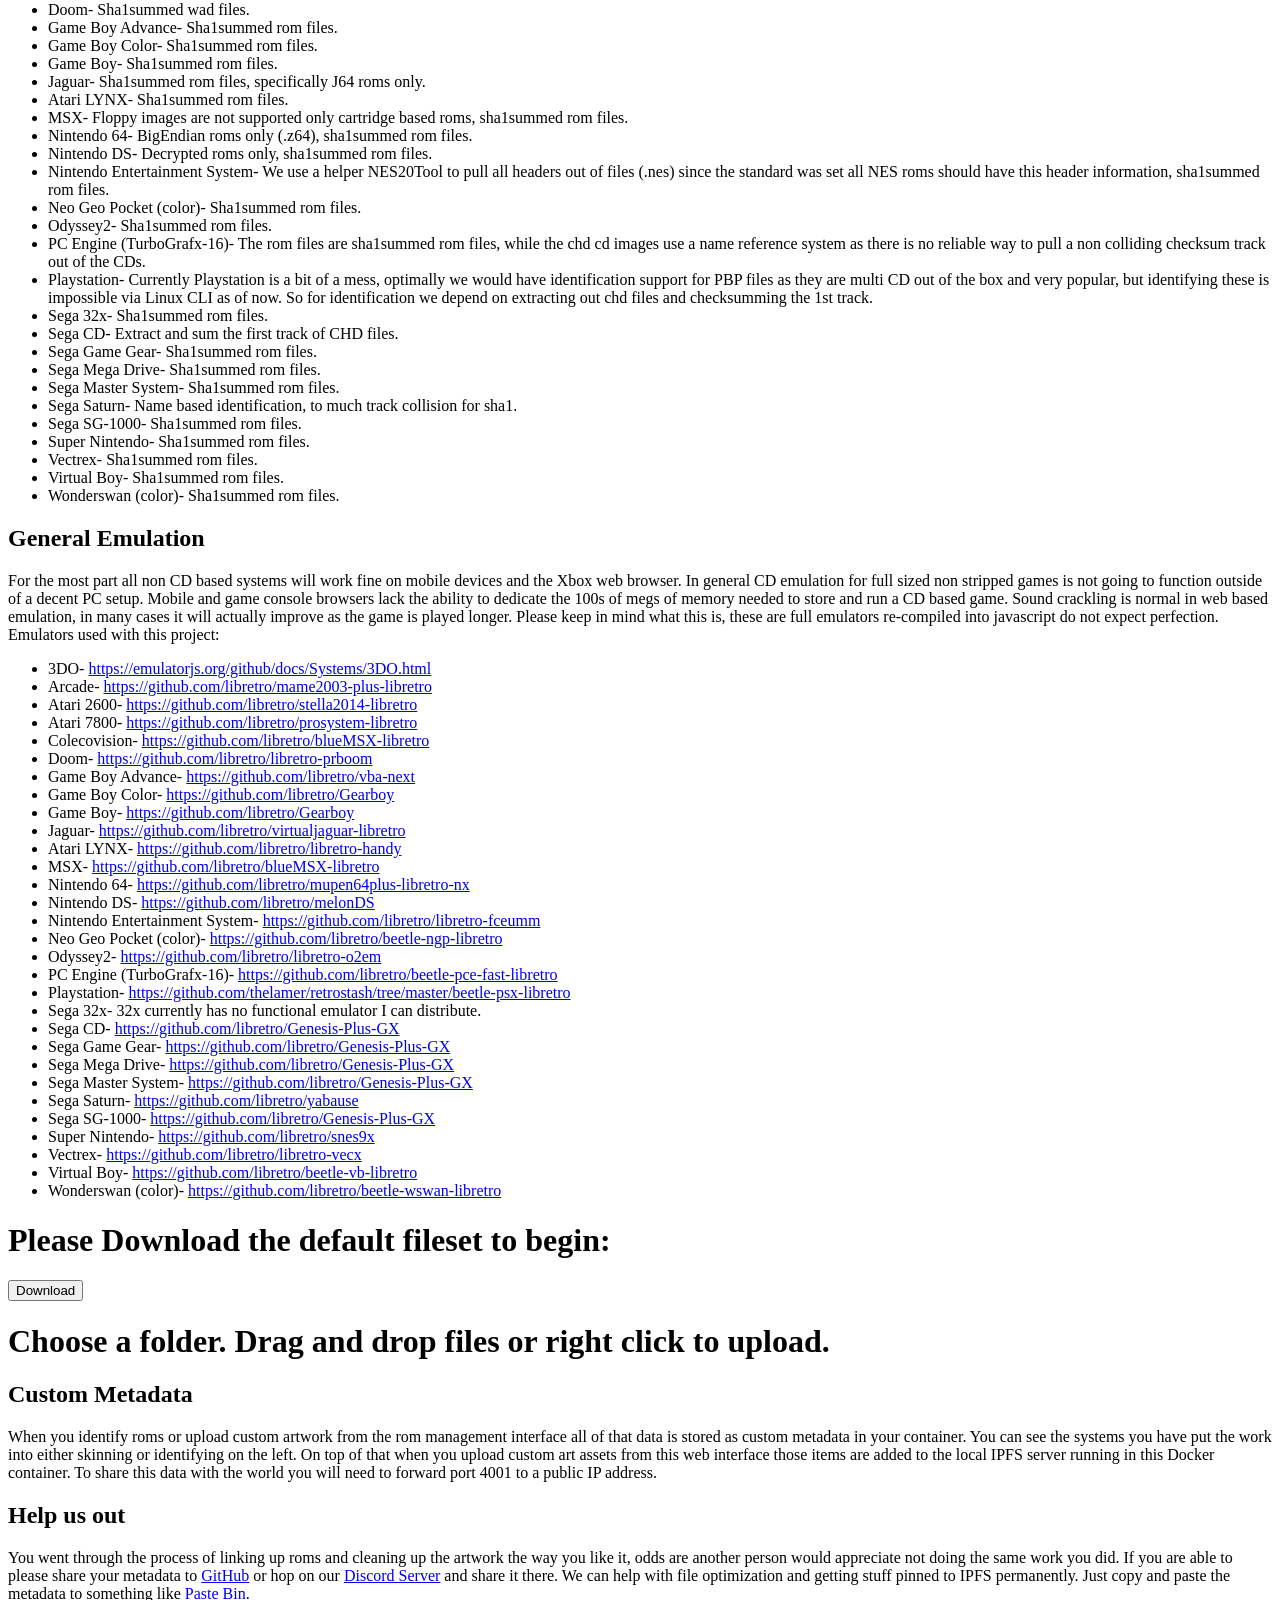
==== commit 911ce566: "Add first-run admin onboarding" ====
--- a/docker/linuxserver-overlay/public/index.html
+++ b/docker/linuxserver-overlay/public/index.html
@@ -10,7 +10,7 @@
         document.documentElement.setAttribute('data-theme', savedTheme || (prefersDark ? 'dark' : 'light'));
       }());
     </script>
-    <link rel="stylesheet" href="public/css/index.css?v=20260504-admin-websocket-only">
+    <link rel="stylesheet" href="public/css/index.css?v=20260512-bootstrap-admin">
   </head>
   <body class="admin-locked">
     <div id="admin-login" class="admin-login">
@@ -24,6 +24,18 @@
         <button class="button" type="submit">Login</button>
         <button class="button" type="button" onclick="forgotAdminPassword()">Forgot password</button>
         <div id="admin-login-status" class="admin-login-status"></div>
+      </form>
+      <form id="admin-bootstrap-form" class="admin-login-card admin-bootstrap-card hidden">
+        <h1>Create Admin Profile</h1>
+        <p>This install does not have any profiles yet. Create the first admin account to unlock the manager.</p>
+        <label for="admin-bootstrap-user">Username</label>
+        <input id="admin-bootstrap-user" type="text" autocomplete="username" placeholder="admin">
+        <label for="admin-bootstrap-pass">Password</label>
+        <input id="admin-bootstrap-pass" type="password" autocomplete="new-password" placeholder="At least 10 characters">
+        <label for="admin-bootstrap-pass-confirm">Confirm Password</label>
+        <input id="admin-bootstrap-pass-confirm" type="password" autocomplete="new-password" placeholder="Confirm password">
+        <button class="button" type="submit">Create Admin</button>
+        <div id="admin-bootstrap-status" class="admin-login-status"></div>
       </form>
     </div>
     <div id="top" class="top">
@@ -216,6 +228,6 @@
     <script src="socket.io/socket.io.js"></script>
     <script src="public/js/vendor/jquery.min.js"></script>
     <script src="public/js/vendor/ace.js"></script>
-    <script src="public/js/index.js?v=20260504-admin-websocket-only"></script>
+    <script src="public/js/index.js?v=20260512-bootstrap-admin"></script>
   </body>
 </html>
